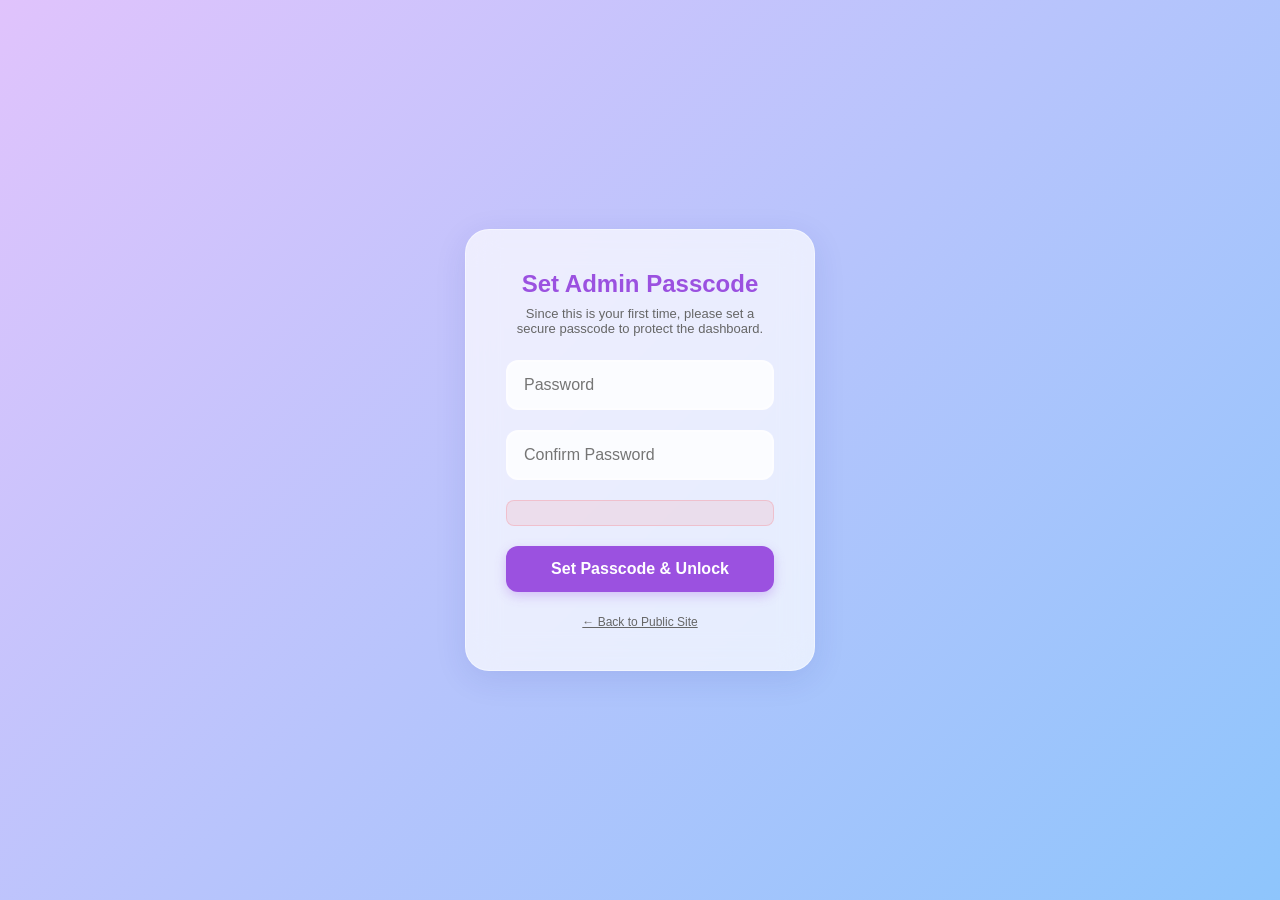
==== admin.html @ 3e94fa66 "Add files via upload" ====
<!DOCTYPE html>
<html lang="en">
<head>
    <meta charset="UTF-8">
    <meta name="viewport" content="width=device-width, initial-scale=1.0">
    <title>SaaS Voting Platform — Admin Dashboard</title>
    <link rel="stylesheet" href="css/style.css">
    <style>
        .admin-layout {
            display: flex;
            min-height: 100vh;
            width: 100%;
        }
        .sidebar {
            width: 250px;
            background: rgba(255,255,255,0.7);
            backdrop-filter: blur(16px);
            border-right: 1px solid var(--border);
            padding: 30px 20px;
            display: flex;
            flex-direction: column;
            gap: 12px;
        }
        .sidebar-brand {
            font-size: 20px;
            font-weight: 800;
            color: var(--primary);
            margin-bottom: 30px;
            text-align: center;
        }
        .nav-btn {
            background: transparent;
            border: none;
            padding: 12px 16px;
            border-radius: 8px;
            text-align: left;
            font-size: 15px;
            font-weight: 600;
            color: var(--text-dim);
            cursor: pointer;
            transition: all 0.2s;
            display: flex;
            align-items: center;
            gap: 10px;
        }
        .nav-btn:hover {
            background: rgba(155, 81, 224, 0.1);
            color: var(--primary);
        }
        .nav-btn.active {
            background: var(--primary);
            color: white;
        }
        .admin-main {
            flex: 1;
            padding: 40px;
            overflow-y: auto;
        }
        
        .stat-grid {
            display: grid;
            grid-template-columns: repeat(auto-fit, minmax(200px, 1fr));
            gap: 20px;
            margin-bottom: 30px;
        }
        .stat-card {
            background: var(--surface-solid);
            padding: 24px;
            border-radius: 16px;
            box-shadow: 0 4px 12px rgba(0,0,0,0.05);
            text-align: center;
            border: 1px solid rgba(0,0,0,0.03);
        }
        .stat-val { font-size: 36px; font-weight: 800; color: var(--primary); margin-bottom: 8px; }
        .stat-label { font-size: 13px; font-weight: 600; color: var(--text-dim); text-transform: uppercase; }

        .list-table {
            width: 100%;
            border-collapse: collapse;
            background: var(--surface-solid);
            border-radius: 12px;
            overflow: hidden;
            box-shadow: 0 4px 12px rgba(0,0,0,0.05);
        }
        .list-table th, .list-table td {
            padding: 16px;
            text-align: left;
            border-bottom: 1px solid rgba(0,0,0,0.05);
        }
        .list-table th { background: rgba(0,0,0,0.02); color: var(--text-dim); font-size: 13px; text-transform: uppercase; }
        
        /* Overlays */
        #loginOverlay {
            position: fixed; top:0; left:0; width:100%; height:100%;
            background: var(--bg-gradient);
            display: flex; align-items:center; justify-content:center;
            z-index: 10000;
        }
        
        .tab-content { display: none; }
        .tab-content.active { display: block; }
    </style>
</head>
<body style="display:flex; flex-direction:row;">

    <!-- Login Mask -->
    <div id="loginOverlay">
        <div class="card" style="max-width:350px;">
            <h2 id="loginTitle" style="margin-bottom:8px;">Admin Login</h2>
            <p id="loginSubtitle" style="text-align:center; color:var(--text-dim); font-size:13px; margin-bottom:24px;">Enter the secure passphrase.</p>
            
            <div class="input-wrap">
                <input type="password" id="adminPass" placeholder="Password" autocomplete="off">
            </div>
            
            <div id="confirmPassWrap" class="input-wrap" style="display:none;">
                <input type="password" id="adminPassConfirm" placeholder="Confirm Password" autocomplete="off">
            </div>

            <div id="adminErr" class="msg error"></div>
            <button class="btn" id="loginBtn" onclick="checkAdminPassword()">Unlock Dashboard</button>
            
            <div style="margin-top:20px; text-align:center;">
                <a href="index.html" style="font-size:12px; color:var(--text-dim);">← Back to Public Site</a>
            </div>
        </div>
    </div>

    <!-- Layout -->
    <div class="admin-layout" id="adminDashboard" style="display:none; opacity:0; transition:opacity 0.4s;">
        
        <!-- Sidebar -->
        <div class="sidebar">
            <div class="sidebar-brand">VotePro Admin</div>
            <button class="nav-btn active" onclick="switchTab('dashboard', this)">📊 Dashboard</button>
            <button class="nav-btn" onclick="switchTab('candidates', this)">👥 Candidates</button>
            <button class="nav-btn" onclick="switchTab('settings', this)">⚙️ Settings</button>
            <div style="flex:1;"></div>
            <button class="nav-btn" style="color:var(--error);" onclick="logoutAdmin()">🚪 Logout</button>
        </div>

        <!-- Main -->
        <div class="admin-main">
            
            <!-- Dashboard Tab -->
            <div id="dashboard" class="tab-content active stagger">
                <h2 style="margin-bottom:24px; color:var(--primary);">Real-Time Overview</h2>
                
                <div class="stat-grid">
                    <div class="stat-card"><div class="stat-val" id="statVoters">0</div><div class="stat-label">Total Voters</div></div>
                    <div class="stat-card"><div class="stat-val" id="statVoted" style="color:var(--secondary);">0</div><div class="stat-label">Votes Cast</div></div>
                    <div class="stat-card"><div class="stat-val" id="statCands" style="color:#ffb300;">0</div><div class="stat-label">Candidates</div></div>
                </div>

                <div class="card wide" style="max-width:100%; padding:24px;">
                    <h3 style="margin-bottom:16px;">Export Reports</h3>
                    <p style="color:var(--text-dim); font-size:14px; margin-bottom:16px;">Download a generated secure CSV containing the complete list of registered voters and their voting timestamps.</p>
                    <button class="btn" style="width:200px; background:var(--secondary);" onclick="exportCSV()">Download CSV</button>
                </div>
            </div>

            <!-- Candidates Tab -->
            <div id="candidates" class="tab-content">
                <h2 style="margin-bottom:24px; color:var(--primary);">Manage Candidates</h2>
                
                <div style="display:flex; gap:20px;">
                    <!-- Add/Edit Form -->
                    <div class="card" style="flex:1; padding:24px;">
                        <h3 id="candFormTitle">Add New Candidate</h3>
                        <p style="font-size:12px; color:var(--text-dim); margin-bottom:16px;">* Maximum exactly 8 candidates allowed per election tier.</p>
                        <input type="hidden" id="editCandId" value="">
                        <div class="input-wrap">
                            <label>Candidate Name</label>
                            <input type="text" id="candName" placeholder="e.g. Alex Doe">
                        </div>
                        <div class="input-wrap">
                            <label>Emoji Avatar</label>
                            <input type="text" id="candAvatar" placeholder="e.g. 👩‍💼" maxlength="2" value="👤">
                        </div>
                        <div id="candErr" class="msg error"></div>
                        <div style="display:flex; gap:10px;">
                            <button class="btn" id="saveCandBtn" onclick="saveCandidateForm()">+ Add Candidate</button>
                            <button class="btn" id="cancelEditBtn" onclick="cancelEdit()" style="display:none; background:var(--text-dim);">Cancel</button>
                        </div>
                    </div>

                    <!-- List Area -->
                    <div style="flex:2;">
                        <table class="list-table">
                            <thead>
                                <tr>
                                    <th>Avatar</th>
                                    <th>Name</th>
                                    <th>Current Votes</th>
                                    <th style="text-align:right;">Action</th>
                                </tr>
                            </thead>
                            <tbody id="candidatesTbody">
                                <!-- Injected JS -->
                            </tbody>
                        </table>
                    </div>
                </div>
            </div>

            <!-- Settings Tab -->
            <div id="settings" class="tab-content">
                <h2 style="margin-bottom:24px; color:var(--primary);">Global Settings</h2>

                <div class="card wide" style="max-width:100%; padding:24px; margin-bottom:24px;">
                    <h3 style="margin-bottom:16px;">Voter Capacity</h3>
                    <p style="color:var(--text-dim); font-size:14px; margin-bottom:16px;">Set the maximum number of people who can cast a vote in this election. (Minimum: 200)</p>
                    <div class="input-wrap" style="max-width:200px; margin-bottom:16px;">
                        <input type="number" id="voterLimitInput" min="200" placeholder="e.g. 500">
                    </div>
                    <button class="btn" style="width:150px;" onclick="updateVoterLimit()">Save Limit</button>
                    <div id="settingsMsg" class="msg success" style="margin-top:10px; display:none;">Settings saved successfully.</div>
                </div>

                <div class="card wide" style="max-width:100%; padding:24px; margin-bottom:24px;">
                    <h3 style="margin-bottom:16px;">Change Admin Passcode</h3>
                    <p style="color:var(--text-dim); font-size:14px; margin-bottom:16px;">Update your secure dashboard access code.</p>
                    <div style="display:flex; gap:10px; flex-wrap:wrap;">
                        <div class="input-wrap" style="max-width:200px; margin-bottom:0;">
                            <input type="password" id="newPasscode" placeholder="New Passcode">
                        </div>
                        <div class="input-wrap" style="max-width:200px; margin-bottom:0;">
                            <input type="password" id="confirmNewPasscode" placeholder="Confirm New Passcode">
                        </div>
                        <button class="btn" style="width:150px;" onclick="changePasscode()">Update Passcode</button>
                    </div>
                </div>

                <div class="card wide" style="max-width:100%; padding:24px; border:1px solid rgba(255,82,82,0.3); background:rgba(255,82,82,0.05);">
                    <h3 style="color:var(--error); margin-bottom:16px;">⚠️ Danger Zone: Reset Election</h3>
                    <p style="color:var(--text-main); font-size:14px; margin-bottom:20px;">Resetting the election will clear ALL registered voters, used phones, and reset candidate vote tallies back to absolutely 0. This data cannot be recovered.</p>
                    <button class="btn" style="background:var(--error); width:auto;" onclick="resetElection()">Completely Reset Votes</button>
                </div>
            </div>

        </div>
    </div>

    <!-- Scripts -->
    <script src="js/db.js"></script>
    <script src="js/admin.js"></script>
    <script src="js/chatbot.js"></script>
</body>
</html>
---- css/style.css ----
/* css/style.css - SaaS Pastel Glassmorphism Theme */

:root {
    /* Color Palette - Soft Modern SaaS */
    --bg-color: #f6f7fb;
    --bg-gradient: linear-gradient(135deg, #e0c3fc 0%, #8ec5fc 100%);
    --surface: rgba(255, 255, 255, 0.7);
    --surface-solid: #ffffff;
    --primary: #9b51e0;
    --primary-light: #d4b3ff;
    --secondary: #00bcd4;
    --accent: #ffeb3b;
    --text-main: #333333;
    --text-dim: #666666;
    --error: #ff5252;
    --success: #4caf50;
    --border: rgba(255, 255, 255, 0.4);
    --shadow: 0 8px 32px rgba(31, 38, 135, 0.1);
}

* {
    box-sizing: border-box;
    margin: 0;
    padding: 0;
    font-family: 'Inter', -apple-system, BlinkMacSystemFont, "Segoe UI", Roboto, Helvetica, Arial, sans-serif;
}

body {
    background: var(--bg-gradient);
    background-size: 400% 400%;
    animation: gradientBG 15s ease infinite;
    color: var(--text-main);
    min-height: 100vh;
    display: flex;
    flex-direction: column;
}

@keyframes gradientBG {
    0% { background-position: 0% 50%; }
    50% { background-position: 100% 50%; }
    100% { background-position: 0% 50%; }
}

header {
    padding: 24px;
    text-align: center;
    background: rgba(255, 255, 255, 0.2);
    backdrop-filter: blur(10px);
    -webkit-backdrop-filter: blur(10px);
    border-bottom: 1px solid var(--border);
}

header h1 {
    font-size: 28px;
    font-weight: 800;
    color: var(--primary);
    letter-spacing: -0.5px;
}

header p {
    font-size: 14px;
    color: var(--text-dim);
    margin-top: 4px;
}

main.main-content {
    flex: 1;
    display: flex;
    align-items: center;
    justify-content: center;
    padding: 32px 16px;
}

.card {
    background: var(--surface);
    backdrop-filter: blur(16px);
    -webkit-backdrop-filter: blur(16px);
    border: 1px solid var(--border);
    border-radius: 24px;
    box-shadow: var(--shadow);
    padding: 40px;
    width: 100%;
    max-width: 480px;
}

.card.wide {
    max-width: 800px;
}

.card h2 {
    font-size: 24px;
    margin-bottom: 24px;
    text-align: center;
    color: var(--primary);
}

.input-wrap {
    margin-bottom: 20px;
    position: relative;
}

.input-wrap label {
    display: block;
    font-size: 13px;
    font-weight: 600;
    margin-bottom: 8px;
    color: var(--text-dim);
}

.input-wrap input {
    width: 100%;
    padding: 14px 16px;
    border-radius: 12px;
    border: 2px solid rgba(255, 255, 255, 0.5);
    background: rgba(255, 255, 255, 0.8);
    font-size: 16px;
    color: var(--text-main);
    transition: all 0.3s;
}

.input-wrap input:focus {
    outline: none;
    border-color: var(--primary-light);
    background: var(--surface-solid);
    box-shadow: 0 0 0 4px rgba(155, 81, 224, 0.1);
}

.btn {
    display: inline-flex;
    align-items: center;
    justify-content: center;
    width: 100%;
    padding: 14px 24px;
    border-radius: 12px;
    border: none;
    background: var(--primary);
    color: #fff;
    font-size: 16px;
    font-weight: 600;
    cursor: pointer;
    transition: all 0.3s;
    box-shadow: 0 4px 12px rgba(155, 81, 224, 0.3);
}

.btn:hover {
    background: #8e44ad;
    transform: translateY(-2px);
    box-shadow: 0 6px 16px rgba(155, 81, 224, 0.4);
}

.btn:disabled {
    background: #ccc;
    cursor: not-allowed;
    transform: none;
    box-shadow: none;
}

.msg {
    padding: 12px;
    border-radius: 8px;
    margin-bottom: 20px;
    font-size: 14px;
    text-align: center;
    display: none;
}
.msg.error {
    background: rgba(255, 82, 82, 0.1);
    color: var(--error);
    border: 1px solid rgba(255, 82, 82, 0.2);
    display: block;
}

/* Voting Grid */
.candidates-grid {
    display: grid;
    grid-template-columns: repeat(auto-fit, minmax(200px, 1fr));
    gap: 20px;
    margin-bottom: 30px;
}

.candidate-card {
    background: rgba(255, 255, 255, 0.8);
    border: 2px solid transparent;
    border-radius: 16px;
    padding: 24px;
    text-align: center;
    cursor: pointer;
    transition: all 0.3s;
}

.candidate-card:hover {
    transform: translateY(-4px);
    box-shadow: var(--shadow);
    background: var(--surface-solid);
}

.candidate-card.selected {
    border-color: var(--secondary);
    background: var(--surface-solid);
    box-shadow: 0 0 0 4px rgba(0, 188, 212, 0.2);
}

.cand-avatar {
    font-size: 48px;
    margin-bottom: 12px;
}

.cand-name {
    font-weight: 600;
    font-size: 18px;
}

/* Chatbot Styles */
.chatbot-fab {
    position: fixed;
    bottom: 30px;
    right: 30px;
    width: 60px;
    height: 60px;
    border-radius: 30px;
    background: var(--primary);
    color: white;
    font-size: 24px;
    display: flex;
    align-items: center;
    justify-content: center;
    cursor: pointer;
    box-shadow: 0 4px 12px rgba(155, 81, 224, 0.4);
    transition: all 0.3s cubic-bezier(0.175, 0.885, 0.32, 1.275);
    z-index: 1000;
}

.chatbot-fab:hover {
    transform: scale(1.1);
}

.chatbot-window {
    position: fixed;
    bottom: 100px;
    right: 30px;
    width: 350px;
    height: 480px;
    background: var(--surface-solid);
    border-radius: 24px;
    box-shadow: var(--shadow);
    display: flex;
    flex-direction: column;
    overflow: hidden;
    z-index: 999;
    opacity: 0;
    pointer-events: none;
    transform: translateY(20px) scale(0.95);
    transition: all 0.3s cubic-bezier(0.175, 0.885, 0.32, 1.275);
}

.chatbot-window.open {
    opacity: 1;
    pointer-events: auto;
    transform: translateY(0) scale(1);
}

.chat-header {
    background: var(--primary);
    color: white;
    padding: 16px 20px;
    display: flex;
    justify-content: space-between;
    align-items: center;
}

.chat-header h3 {
    font-size: 16px;
    font-weight: 600;
}

.chat-close {
    cursor: pointer;
    background: none;
    border: none;
    color: white;
    font-size: 20px;
}

.chat-body {
    flex: 1;
    padding: 20px;
    overflow-y: auto;
    display: flex;
    flex-direction: column;
    gap: 12px;
    background: #fafafa;
}

.chat-bubble {
    padding: 12px 16px;
    border-radius: 16px;
    font-size: 14px;
    line-height: 1.4;
    max-width: 85%;
}

.chat-bot {
    background: #e9ecef;
    color: #333;
    align-self: flex-start;
    border-bottom-left-radius: 4px;
}

.chat-user {
    background: var(--primary);
    color: white;
    align-self: flex-end;
    border-bottom-right-radius: 4px;
}

.chat-options {
    display: flex;
    flex-wrap: wrap;
    gap: 8px;
    margin-top: 8px;
}

.chat-option-btn {
    background: white;
    border: 1px solid var(--primary-light);
    color: var(--primary);
    padding: 8px 12px;
    border-radius: 20px;
    font-size: 13px;
    cursor: pointer;
    transition: all 0.2s;
}

.chat-option-btn:hover {
    background: var(--primary-light);
    color: white;
}

.chat-footer {
    padding: 16px;
    border-top: 1px solid rgba(0,0,0,0.05);
    background: white;
}

/* Animations */
@keyframes slideUp {
    from { opacity: 0; transform: translateY(20px); }
    to { opacity: 1; transform: translateY(0); }
}

.stagger {
    animation: slideUp 0.6s cubic-bezier(0.16, 1, 0.3, 1) forwards;
}

/* Toast */
.toast {
    position: fixed;
    bottom: 20px;
    left: 50%;
    transform: translateX(-50%) translateY(100px);
    background: #323232;
    color: white;
    padding: 12px 24px;
    border-radius: 30px;
    font-size: 14px;
    box-shadow: 0 4px 12px rgba(0,0,0,0.15);
    transition: transform 0.4s cubic-bezier(0.175, 0.885, 0.32, 1.275);
    z-index: 9999;
}

.toast.show {
    transform: translateX(-50%) translateY(0);
}

footer {
    padding: 24px;
    text-align: center;
    color: var(--text-dim);
    font-size: 13px;
}
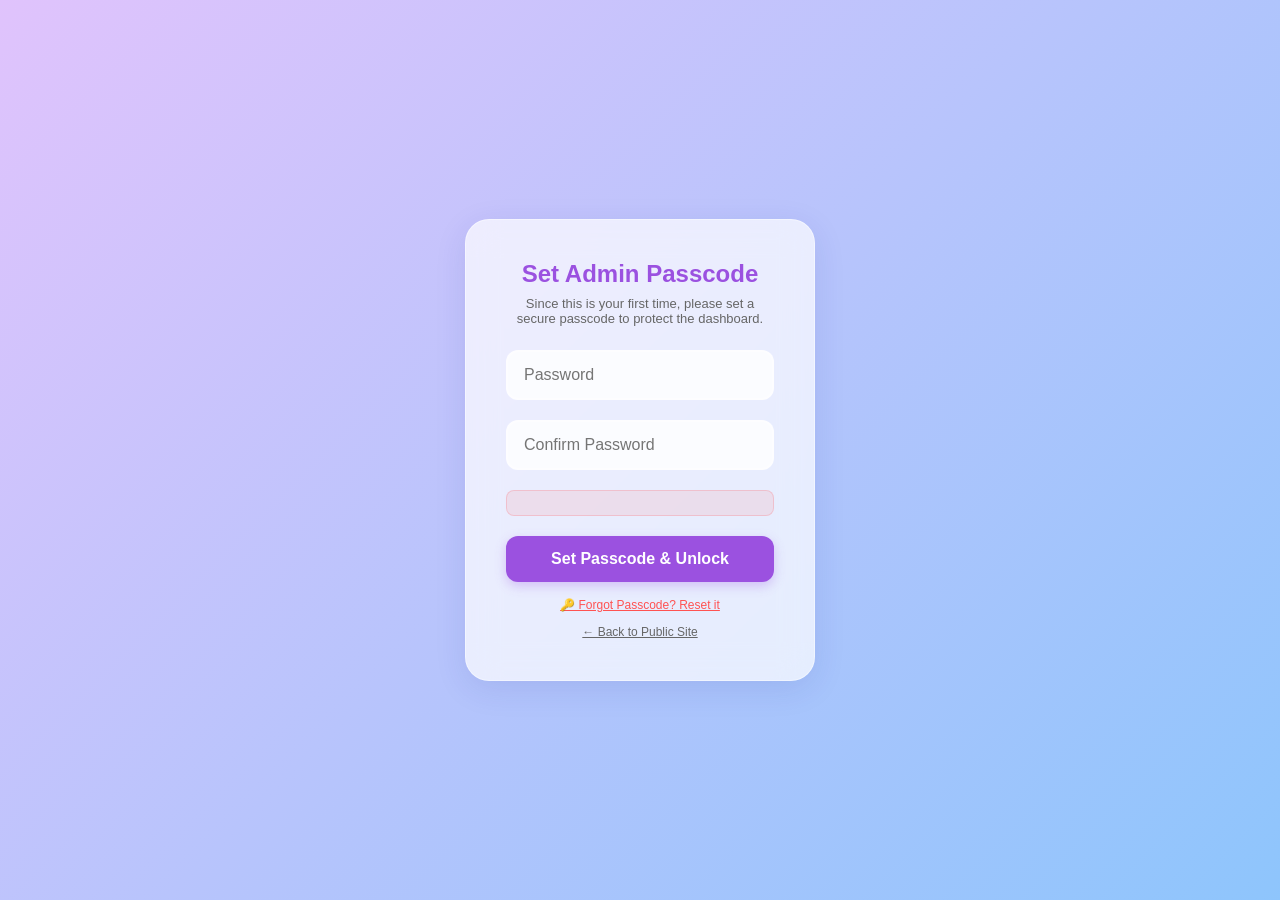
==== commit f3b32ec1: "Add files via upload" ====
--- a/admin.html
+++ b/admin.html
@@ -3,7 +3,7 @@
 <head>
     <meta charset="UTF-8">
     <meta name="viewport" content="width=device-width, initial-scale=1.0">
-    <title>SaaS Voting Platform — Admin Dashboard</title>
+    <title>Admin Dashboard — Secure Online Voting System</title>
     <link rel="stylesheet" href="css/style.css">
     <style>
         .admin-layout {
@@ -120,7 +120,8 @@
             <div id="adminErr" class="msg error"></div>
             <button class="btn" id="loginBtn" onclick="checkAdminPassword()">Unlock Dashboard</button>
             
-            <div style="margin-top:20px; text-align:center;">
+            <div style="margin-top:16px; text-align:center;">
+                <a href="#" onclick="resetAdminPasscode()" style="font-size:12px; color:var(--error); display:block; margin-bottom:10px;">🔑 Forgot Passcode? Reset it</a>
                 <a href="index.html" style="font-size:12px; color:var(--text-dim);">← Back to Public Site</a>
             </div>
         </div>
@@ -134,6 +135,7 @@
             <div class="sidebar-brand">VotePro Admin</div>
             <button class="nav-btn active" onclick="switchTab('dashboard', this)">📊 Dashboard</button>
             <button class="nav-btn" onclick="switchTab('candidates', this)">👥 Candidates</button>
+            <a href="emp-admin.html" class="nav-btn" style="text-decoration:none;">🏢 Employees</a>
             <button class="nav-btn" onclick="switchTab('settings', this)">⚙️ Settings</button>
             <div style="flex:1;"></div>
             <button class="nav-btn" style="color:var(--error);" onclick="logoutAdmin()">🚪 Logout</button>
@@ -231,10 +233,16 @@
                     </div>
                 </div>
 
-                <div class="card wide" style="max-width:100%; padding:24px; border:1px solid rgba(255,82,82,0.3); background:rgba(255,82,82,0.05);">
+                <div class="card wide" style="max-width:100%; padding:24px; border:1px solid rgba(255,82,82,0.3); background:rgba(255,82,82,0.05); margin-bottom:16px;">
                     <h3 style="color:var(--error); margin-bottom:16px;">⚠️ Danger Zone: Reset Election</h3>
                     <p style="color:var(--text-main); font-size:14px; margin-bottom:20px;">Resetting the election will clear ALL registered voters, used phones, and reset candidate vote tallies back to absolutely 0. This data cannot be recovered.</p>
                     <button class="btn" style="background:var(--error); width:auto;" onclick="resetElection()">Completely Reset Votes</button>
+                </div>
+
+                <div class="card wide" style="max-width:100%; padding:24px; border:1px solid rgba(255,82,82,0.3); background:rgba(255,82,82,0.05);">
+                    <h3 style="color:var(--error); margin-bottom:16px;">🔑 Danger Zone: Reset Admin Passcode</h3>
+                    <p style="color:var(--text-main); font-size:14px; margin-bottom:20px;">This will erase the saved admin passcode and log you out. On next login you will be prompted to create a brand-new passcode.</p>
+                    <button class="btn" style="background:var(--error); width:auto;" onclick="resetAdminPasscode()">Reset Passcode &amp; Logout</button>
                 </div>
             </div>
 
